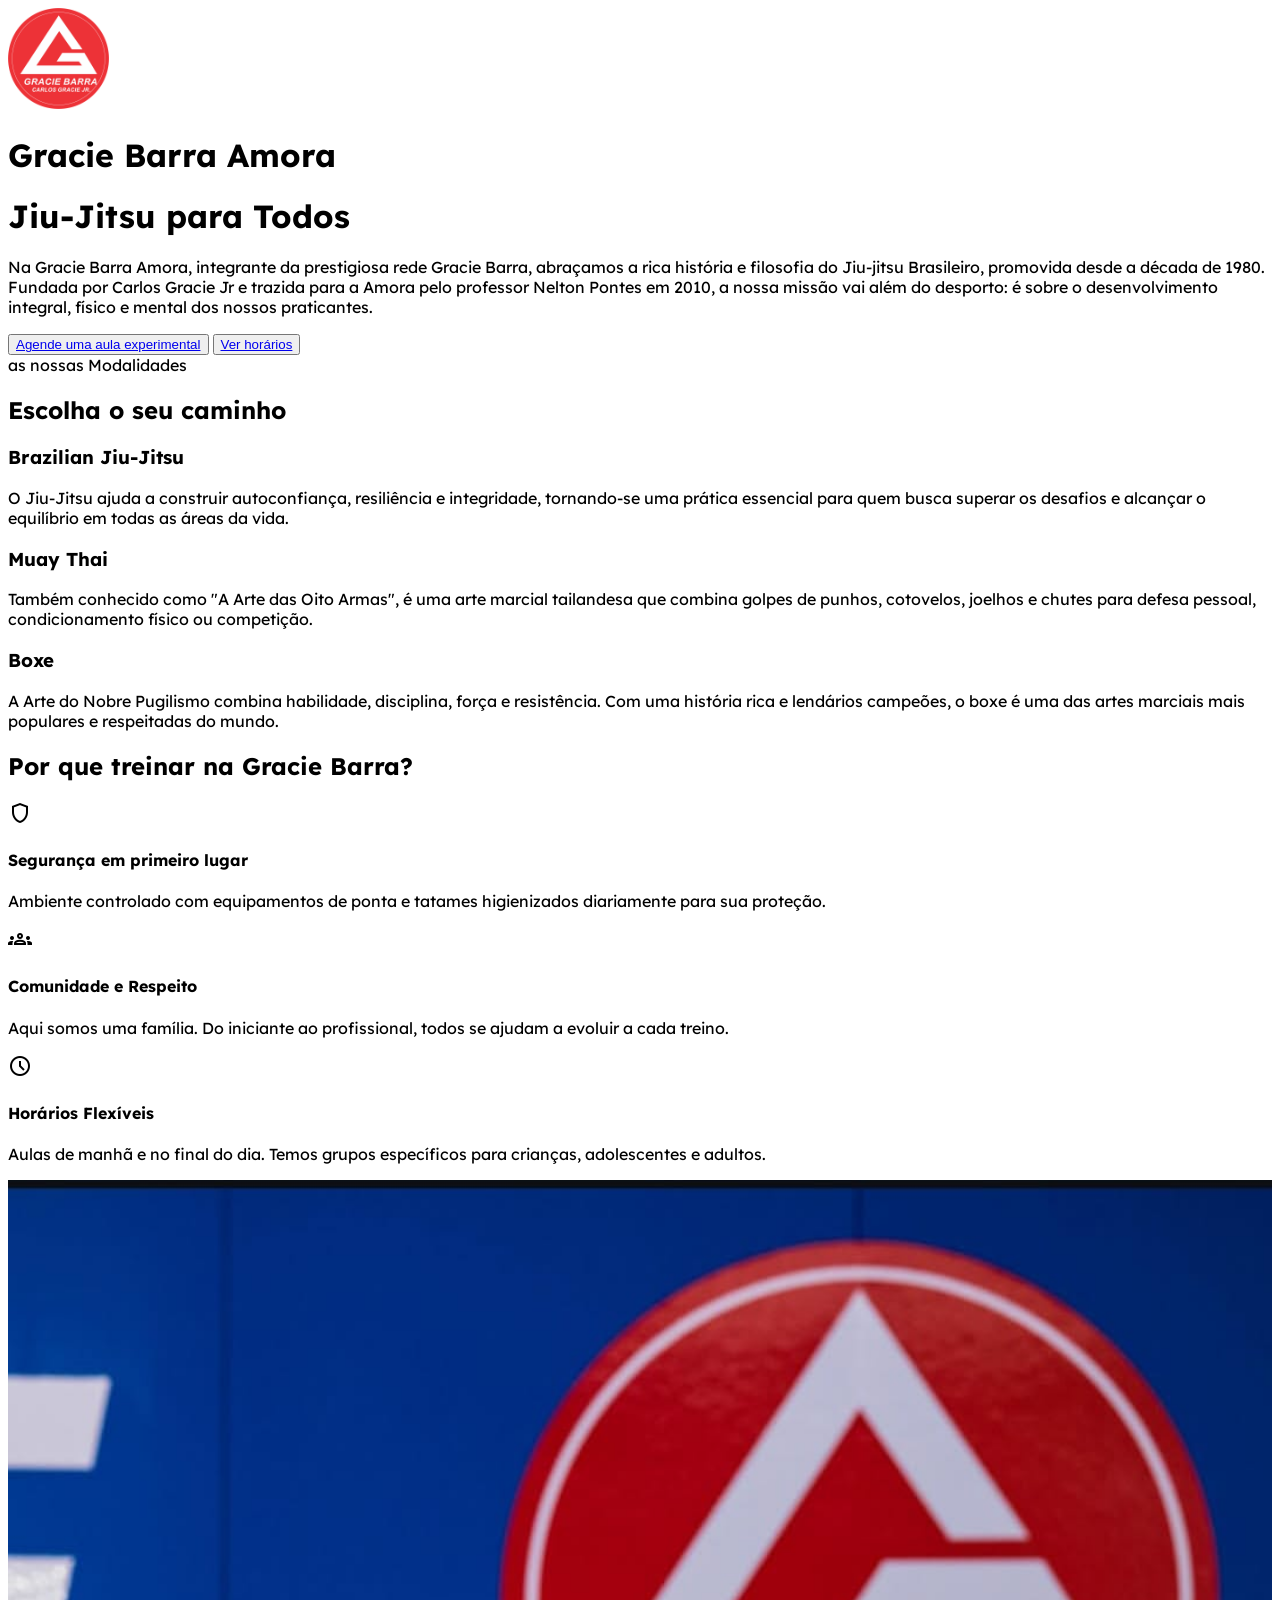
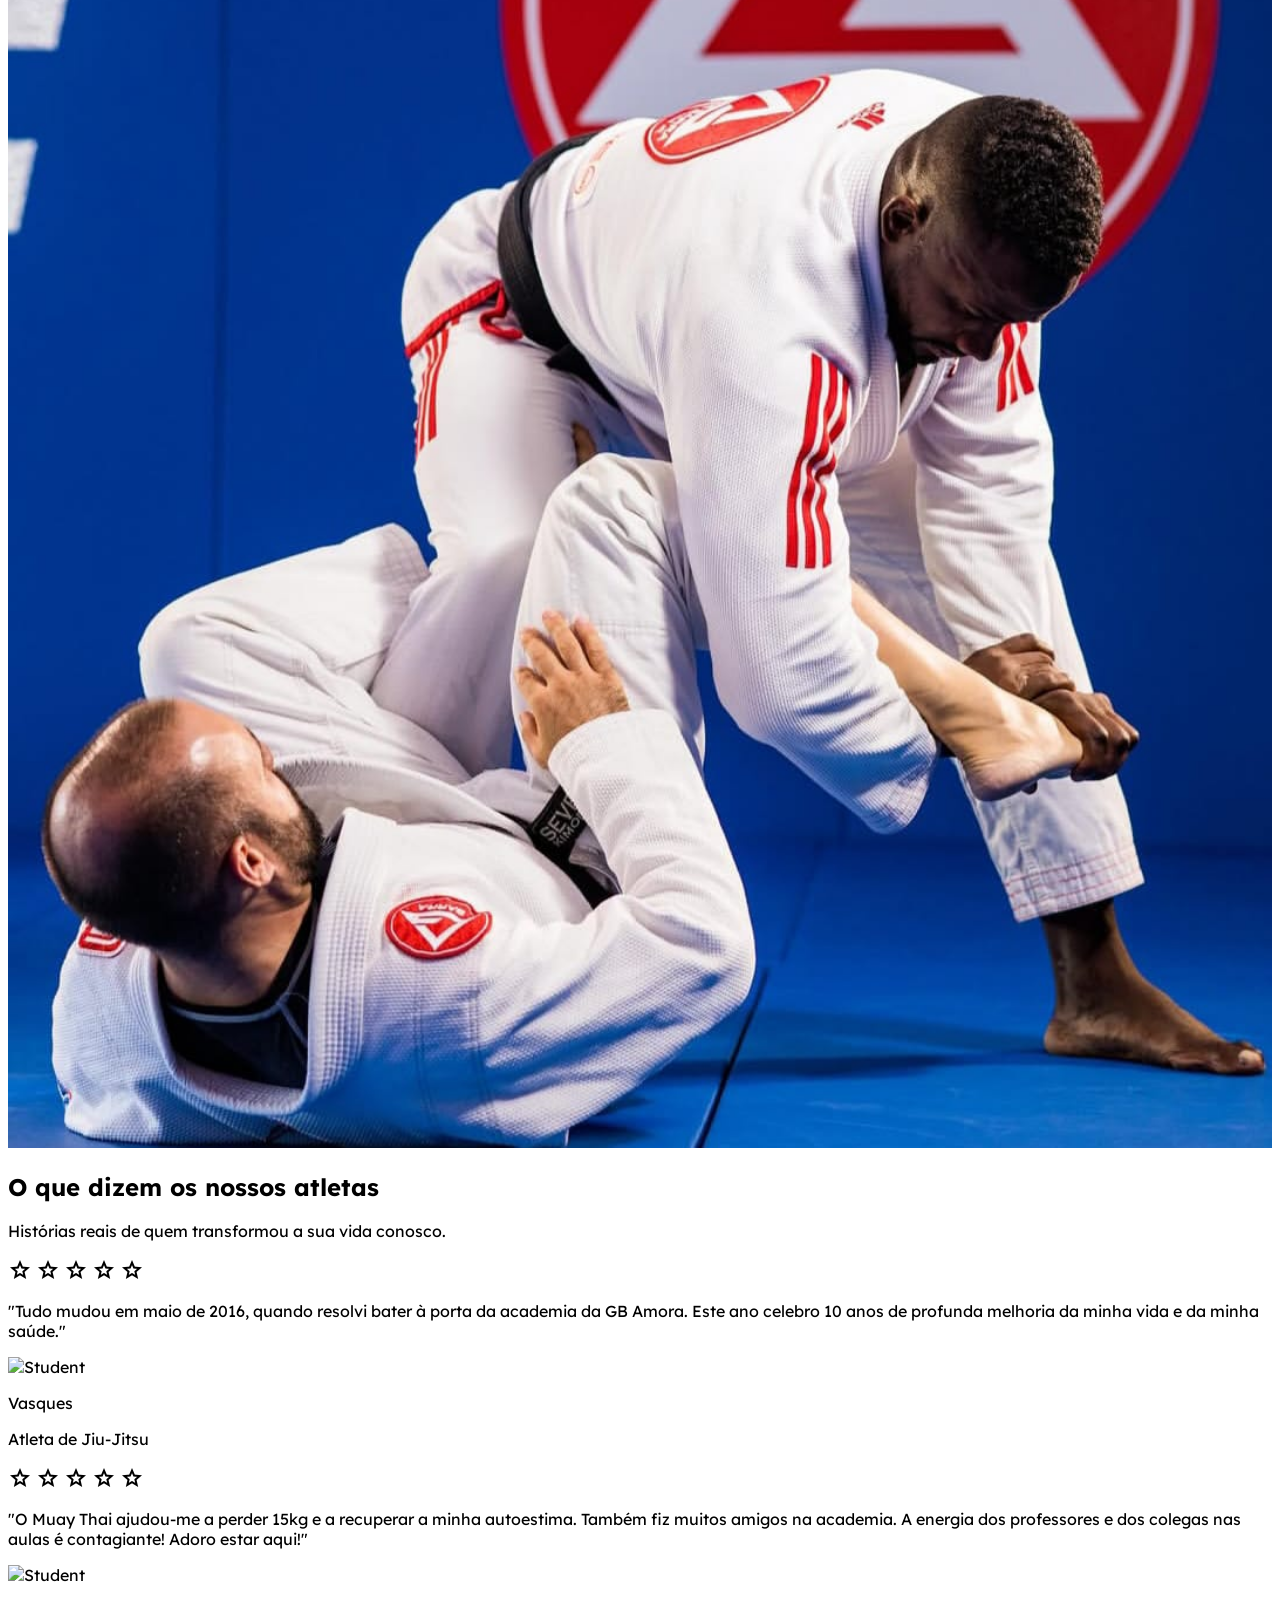
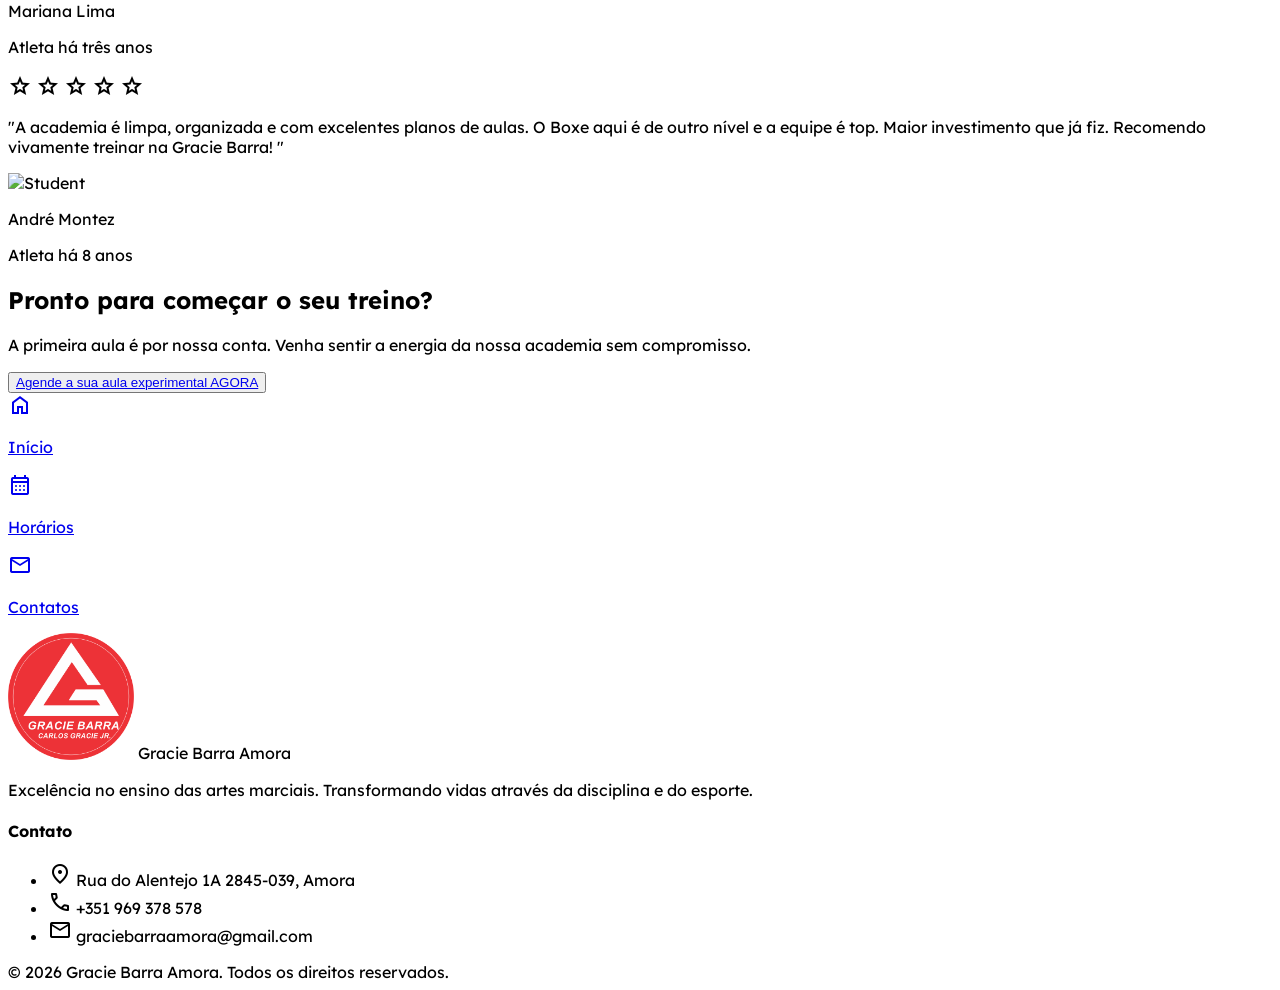
==== index.html @ a2847d0c "Primeiro commit" ====
<!DOCTYPE html>

<html class="dark" lang="pt">
<head> 
    <title>Gracie Barra Amora - Brazilian Jiu-Jitsu </title>
    <meta charset="utf-8">
    <meta name="author" content="Márcia D Costa">
    <meta name="description" content="">
    <meta name="locality" content="Portugal, Europa"> 
    <meta name="viewport" content="width=device-width, initial-scale=1.0"> 
    <script src="https://cdn.tailwindcss.com?plugins=forms,container-queries"></script>
    <link href="https://fonts.googleapis.com/css2?family=Lexend:wght@100..900&amp;display=swap" rel="stylesheet"/>
    <link href="https://fonts.googleapis.com/css2?family=Material+Symbols+Outlined:wght@100..700,0..1&amp;display=swap" rel="stylesheet"/>
    <link href="https://fonts.googleapis.com/css2?family=Material+Symbols+Outlined:wght,FILL@100..700,0..1&amp;display=swap" rel="stylesheet"/>
    
    <script id="tailwind-config">
        tailwind.config = {
            darkMode: "class",
            theme: {
                extend: {
                    colors: {
                        "primary": "#f20d0d",
                        "background-light": "#f8f5f5",
                        "background-dark": "#221010",
                    },
                    fontFamily: {
                        "display": ["Lexend", "sans-serif"]
                    },
                    borderRadius: {
                        "DEFAULT": "0.25rem",
                        "lg": "0.5rem",
                        "xl": "0.75rem",
                        "full": "9999px"
                    },
                },
            },
        }
    </script>
    
    <style>
        body {
            font-family: 'Lexend', sans-serif;
        }
        .material-symbols-outlined {
            font-variation-settings: 'FILL' 0, 'wght' 400, 'GRAD' 0, 'opsz' 24;
        }
    </style>
    <style>
    body {
      min-height: max(884px, 100dvh);
    }
  </style>


</head>


<body class="bg-background-light dark:bg-background-dark text-slate-900 dark:text-slate-100 font-display transition-colors duration-300">

    <!-- Header / Navigation -->
<header class="flex items-center bg-background-light dark:bg-background-dark p-4 border-b border-primary/20 sticky top-0 z-10">

<img  src="imagens/logo.png"  class="logo" alt="logotipo" width="8%"> 

<h1 class="text-lg font-bold leading-tight tracking-tight flex-1 text-center pr-10 uppercase italic">       Gracie Barra Amora </h1>
</header>
    

<!-- header -->
    <header class="relative @container">
        <div class="relative min-h-[600px] flex items-center justify-center overflow-hidden">
            <div class="absolute inset-0 z-0">
                <div class="absolute inset-0 bg-gradient-to-t from-background-dark via-background-dark/60 to-transparent z-10"></div>
                <div class="w-full h-full bg-center bg-cover" data-alt="artes marciais" style='background-image: url("imagens/fundo.jpeg");'></div>
            </div>
            <div class="relative z-20 text-center px-4 max-w-4xl mx-auto">
                <h1 class="text-white text-5xl md:text-7xl font-black leading-tight tracking-tight mb-6">
                    Jiu-Jitsu <span class="text-primary">para Todos</span> 
                </h1>
                <p class="text-slate-200 text-lg md:text-xl mb-10 max-w-2xl mx-auto font-light">
                   Na Gracie Barra Amora, integrante da prestigiosa rede Gracie Barra, abraçamos a rica história e filosofia do Jiu-jitsu Brasileiro, promovida desde a década de 1980. Fundada por Carlos Gracie Jr e trazida para a Amora pelo professor Nelton Pontes em 2010, a nossa missão vai além do desporto: é sobre o desenvolvimento integral, físico e mental dos nossos praticantes.
                </p>
                <div class="flex flex-col sm:flex-row gap-4 justify-center">
                <button class="bg-primary text-white px-8 py-4 rounded-xl font-bold text-lg hover:scale-105 transition-transform shadow-xl shadow-primary/30">
                        
                    <a href="https://wa.me/+351969378578">  Agende uma aula experimental </a>
                    
                   
                </button>
                <button class="bg-white/10 backdrop-blur-md text-white border border-white/20 px-8 py-4 rounded-xl font-bold text-lg hover:bg-white/20 transition-all">
                        <a href="horario.html"> Ver horários </a>
                </button>
            </div>
        </div>
    </div>
</header>
<!-- Modalidades -->
<section class="py-20 px-4 max-w-7xl mx-auto" id="modalidades">
<div class="flex flex-col items-center mb-16 text-center">
<span class="text-primary font-bold tracking-widest uppercase text-sm mb-2"> as nossas Modalidades</span>
<h2 class="text-3xl md:text-5xl font-black mb-4">Escolha o seu caminho</h2>
<div class="h-1.5 w-24 bg-primary rounded-full"></div>
</div>
<div class="grid grid-cols-1 md:grid-cols-3 gap-8">
<!-- BJJ -->
<div class="group relative bg-background-light dark:bg-background-dark border border-primary/10 rounded-2xl overflow-hidden hover:border-primary/40 transition-all shadow-xl">
<div class="h-64 overflow-hidden">
<div class="w-full h-full bg-center bg-cover group-hover:scale-110 transition-transform duration-500" data-alt="dois atletas praticando jj" style='background-image: url("https://lh3.googleusercontent.com/aida-public/[base64]");'></div>
</div>
<div class="p-6">
<h3 class="text-2xl font-bold mb-3">Brazilian Jiu-Jitsu</h3>
<p class="text-slate-600 dark:text-slate-400 mb-6 leading-relaxed">
                        O Jiu-Jitsu ajuda a construir autoconfiança, resiliência e integridade, tornando-se uma prática essencial para quem busca superar os desafios e alcançar o equilíbrio em todas as áreas da vida.
                    </p>

</div>
</div>
<!-- Muay Thai -->
<div class="group relative bg-background-light dark:bg-background-dark border border-primary/10 rounded-2xl overflow-hidden hover:border-primary/40 transition-all shadow-xl">
<div class="h-64 overflow-hidden">
<div class="w-full h-full bg-center bg-cover group-hover:scale-110 transition-transform duration-500" data-alt="Muay Thai training with kick pads and boxing gloves" style='background-image: url("https://lh3.googleusercontent.com/aida-public/[base64]");'></div>
</div>
<div class="p-6">
<h3 class="text-2xl font-bold mb-3">Muay Thai</h3>
<p class="text-slate-600 dark:text-slate-400 mb-6 leading-relaxed">
                  Também conhecido como "A Arte das Oito Armas", é uma arte marcial tailandesa que combina golpes de punhos, cotovelos, joelhos e chutes para defesa pessoal, condicionamento físico ou competição.    
                    </p>

</div>
</div>
<!-- Boxe -->
<div class="group relative bg-background-light dark:bg-background-dark border border-primary/10 rounded-2xl overflow-hidden hover:border-primary/40 transition-all shadow-xl">
<div class="h-64 overflow-hidden">
<div class="w-full h-full bg-center bg-cover group-hover:scale-110 transition-transform duration-500" data-alt="Professional boxer hitting a heavy bag in a gym" style='background-image: url("https://lh3.googleusercontent.com/aida-public/[base64]");'></div>
</div>
<div class="p-6">
<h3 class="text-2xl font-bold mb-3">Boxe</h3>
<p class="text-slate-600 dark:text-slate-400 mb-6 leading-relaxed">
                        A Arte do Nobre Pugilismo combina habilidade, disciplina, força e resistência. Com uma história rica e lendários campeões, o boxe é uma das artes marciais mais populares e respeitadas do mundo. 
                    </p>

</div>
</div>
</div>
</section>
<!-- Benefícios Section -->
    <section class="bg-primary/5 py-20" id="beneficios">
        <div class="max-w-7xl mx-auto px-4">
            <div class="grid grid-cols-1 lg:grid-cols-2 gap-16 items-center">
                <div>
                    <h2 class="text-3xl md:text-5xl font-black mb-8 leading-tight">Por que treinar na <span class="text-primary">Gracie Barra?</span></h2>
                    <div class="space-y-8">
                        <div class="flex gap-4">
                            <div class="bg-primary rounded-lg p-3 h-fit flex items-center justify-center text-white shadow-lg shadow-primary/20">
                                <span class="material-symbols-outlined">shield</span>
                            </div>
                        <div>
                            <h4 class="text-xl font-bold mb-2">Segurança em primeiro lugar</h4>
                            <p class="text-slate-600 dark:text-slate-400">Ambiente controlado com equipamentos de ponta e tatames higienizados diariamente para sua proteção.</p>
                        </div>
                    </div>
                    <div class="flex gap-4">
                    <div class="bg-primary rounded-lg p-3 h-fit flex items-center justify-center text-white shadow-lg shadow-primary/20">
                    <span class="material-symbols-outlined">groups</span>
                </div>
            <div>
                <h4 class="text-xl font-bold mb-2">Comunidade e Respeito</h4>
                <p class="text-slate-600 dark:text-slate-400">Aqui somos uma família. Do iniciante ao profissional, todos se ajudam a evoluir a cada treino.</p>
            </div>
        </div>
        <div class="flex gap-4">
            <div class="bg-primary rounded-lg p-3 h-fit flex items-center justify-center text-white shadow-lg shadow-primary/20">
            <span class="material-symbols-outlined">schedule</span>
        </div>
        <div>
            <h4 class="text-xl font-bold mb-2">Horários Flexíveis</h4>
            <p class="text-slate-600 dark:text-slate-400">Aulas de manhã e no final do dia. Temos grupos específicos para crianças, adolescentes e adultos. </p>
        </div>
    </div>
</div>
</div>
<div class="relative">
<div class="absolute -inset-4 bg-primary/20 rounded-2xl blur-2xl -z-10"></div>
<img alt="Coach training a student" class="rounded-2xl shadow-2xl border-4 border-white/10" data-alt="Martial arts coach instructing a female student in kickboxing technique" src="imagens/sensei.jpeg" width="100%" />
</div>
</div>
</div>
</section>
<!-- Testimonials -->
<section class="py-20 px-4 max-w-7xl mx-auto" id="depoimentos">
<div class="text-center mb-16">
<h2 class="text-3xl md:text-4xl font-black mb-4">O que dizem os nossos atletas</h2>
<p class="text-slate-600 dark:text-slate-400">Histórias reais de quem transformou a sua vida conosco.</p>
</div>
<div class="grid grid-cols-1 md:grid-cols-3 gap-8">
<div class="bg-background-light dark:bg-primary/10 p-8 rounded-2xl border border-primary/5">
<div class="flex text-primary mb-4">
<span class="material-symbols-outlined">star</span>
<span class="material-symbols-outlined">star</span>
<span class="material-symbols-outlined">star</span>
<span class="material-symbols-outlined">star</span>
<span class="material-symbols-outlined">star</span>
</div>
<p class="italic text-lg mb-6">"Tudo mudou em maio de 2016, quando resolvi bater à porta da academia da GB Amora. Este ano celebro 10 anos de profunda melhoria da minha vida e da minha saúde."</p>
<div class="flex items-center gap-4">
<div class="w-12 h-12 rounded-full bg-primary/20 overflow-hidden">
<img alt="Student" data-alt="Portrait of a male gym member smiling" src="https://lh3.googleusercontent.com/aida-public/[base64]"/>
</div>
<div>
<p class="font-bold"> Vasques</p>
<p class="text-sm text-primary">Atleta de Jiu-Jitsu </p>
</div>
</div>
</div>
<div class="bg-background-light dark:bg-primary/10 p-8 rounded-2xl border border-primary/5">
<div class="flex text-primary mb-4">
<span class="material-symbols-outlined">star</span>
<span class="material-symbols-outlined">star</span>
<span class="material-symbols-outlined">star</span>
<span class="material-symbols-outlined">star</span>
<span class="material-symbols-outlined">star</span>
</div>
<p class="italic text-lg mb-6">"O Muay Thai ajudou-me a perder 15kg e a recuperar a minha autoestima. Também fiz muitos amigos na academia. A energia dos professores e dos colegas nas aulas é contagiante! Adoro estar aqui!"</p>
<div class="flex items-center gap-4">
<div class="w-12 h-12 rounded-full bg-primary/20 overflow-hidden">
<img alt="Student" data-alt="Portrait of a female athlete after training" src="https://lh3.googleusercontent.com/aida-public/[base64]"/>
</div>
<div>
<p class="font-bold">Mariana Lima</p>
<p class="text-sm text-primary">Atleta há três anos </p>
</div>
</div>
</div>
<div class="bg-background-light dark:bg-primary/10 p-8 rounded-2xl border border-primary/5">
<div class="flex text-primary mb-4">
<span class="material-symbols-outlined">star</span>
<span class="material-symbols-outlined">star</span>
<span class="material-symbols-outlined">star</span>
<span class="material-symbols-outlined">star</span>
<span class="material-symbols-outlined">star</span>
</div>
<p class="italic text-lg mb-6">"A academia é limpa, organizada e com excelentes planos de aulas.  O Boxe aqui é de outro nível e a equipe é top. Maior investimento que já fiz. Recomendo vivamente treinar na Gracie Barra! "</p>
<div class="flex items-center gap-4">
<div class="w-12 h-12 rounded-full bg-primary/20 overflow-hidden">
<img alt="Student" data-alt="Portrait of a middle-aged man in boxing gear" src="https://lh3.googleusercontent.com/aida-public/[base64]"/>
</div>
<div>
<p class="font-bold"> André Montez</p>
<p class="text-sm text-primary">Atleta há 8 anos</p>
</div>
</div>
</div>
</div>
</section>
<!-- Final CTA -->
<section class="py-20 bg-primary text-white text-center">
<div class="max-w-4xl mx-auto px-4">
<h2 class="text-4xl md:text-5xl font-black mb-6">Pronto para começar o seu treino?</h2>
<p class="text-xl mb-10 text-white/90">A primeira aula é por nossa conta. Venha sentir a energia da nossa academia sem compromisso.</p>
<button class="bg-white text-primary px-10 py-5 rounded-2xl font-black text-xl hover:scale-105 transition-transform shadow-2xl">
                <a href="https://wa.me/+351926854285"> Agende a sua aula experimental AGORA </a>  
            </button>
</div>
</section>



<!-- Bottom Navigation Bar -->
<nav class="fixed bottom-0 w-full bg-background-light dark:bg-background-dark border-t border-primary/20 px-4 pb-4 pt-2 z-20">
<div class="flex gap-2 max-w-lg mx-auto">

    <a class="flex flex-1 flex-col items-center justify-center gap-1 text-primary" href="index.html">
<span class="material-symbols-outlined">home</span>
<p class="text-[10px] font-medium uppercase tracking-tighter font-bold">Início</p>
</a>


<a class="flex flex-1 flex-col items-center justify-center gap-1 text-slate-500 dark:text-slate-400" href="horario.html">
<span class="material-symbols-outlined">calendar_month</span>
<p class="text-[10px] font-medium uppercase tracking-tighter">Horários</p>
</a>


<a class="flex flex-1 flex-col items-center justify-center gap-1 text-slate-500 dark:text-slate-400" href="contatos.html">
<span class="material-symbols-outlined">mail</span>
<p class="text-[10px] font-medium uppercase tracking-tighter">Contatos</p>
</a>

</div>
</nav>


<!-- Footer -->
<footer class="bg-background-dark py-16 px-4 border-t border-primary/10">
<div class="max-w-7xl mx-auto grid grid-cols-1 md:grid-cols-4 gap-12">
<div class="col-span-1 md:col-span-1">
<div class="flex items-center gap-2 mb-6">


<img src="imagens/logo.png"  class="logo" alt="logotipo" width="10%"> 
<span class="font-bold text-xl text-white tracking-tight">Gracie Barra <span class="text-primary">Amora</span></span>
</div>
<p class="text-slate-400 mb-6">Excelência no ensino das artes marciais. Transformando vidas através da disciplina e do esporte.</p>

</div>

<div>
<h4 class="text-white font-bold mb-6 text-lg">Contato</h4>
<ul class="space-y-4 text-slate-400">
<li class="flex items-start gap-3">
<span class="material-symbols-outlined text-primary">location_on</span>
<span>Rua do Alentejo 1A 2845-039, Amora</span>
</li>
<li class="flex items-center gap-3">
<span class="material-symbols-outlined text-primary">phone</span>
<span> +351 969 378 578  </span>
</li>
<li class="flex items-center gap-3">
<span class="material-symbols-outlined text-primary">mail</span>
<span> graciebarraamora@gmail.com</span>
</li>
</ul>
</div>

</div>
<div class="max-w-7xl mx-auto mt-16 pt-8 border-t border-white/5 text-center text-slate-500 text-sm">
            © 2026 Gracie Barra Amora. Todos os direitos reservados.
        </div>
</footer>

</body>
</html>
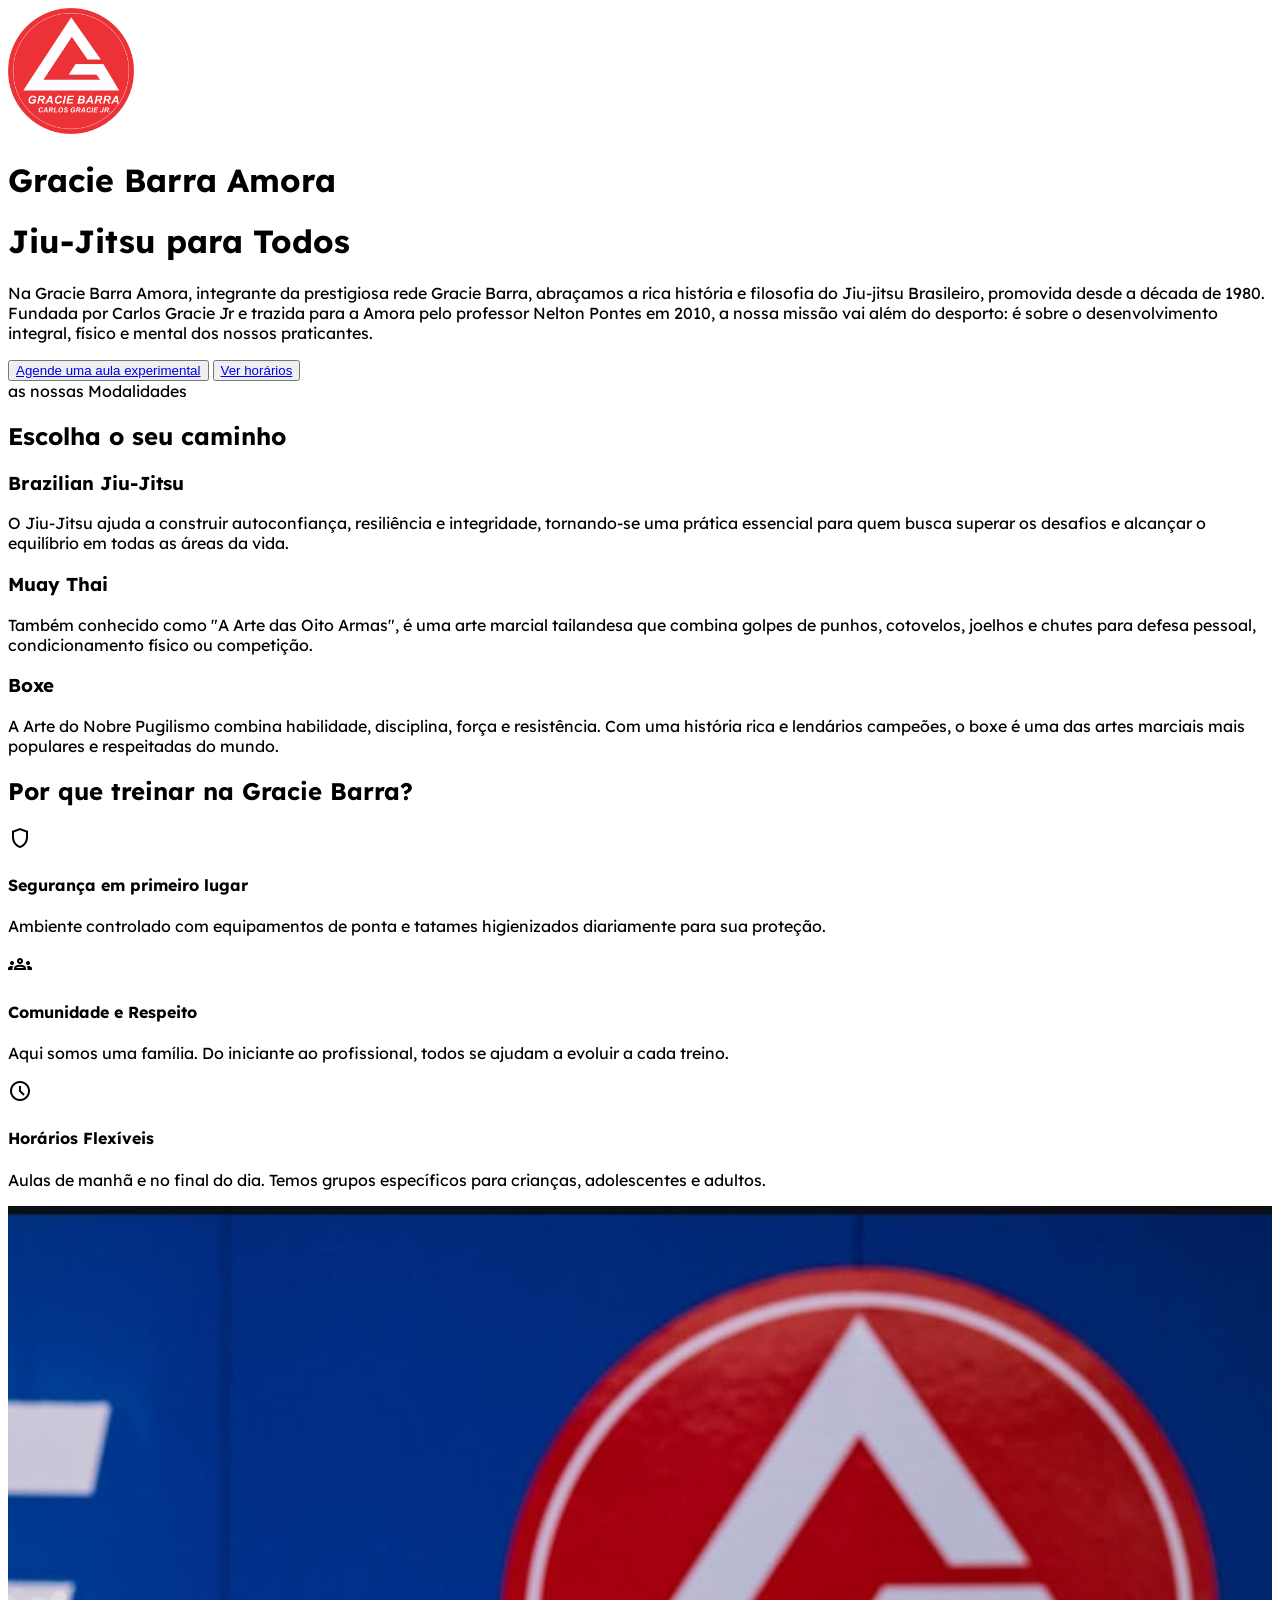
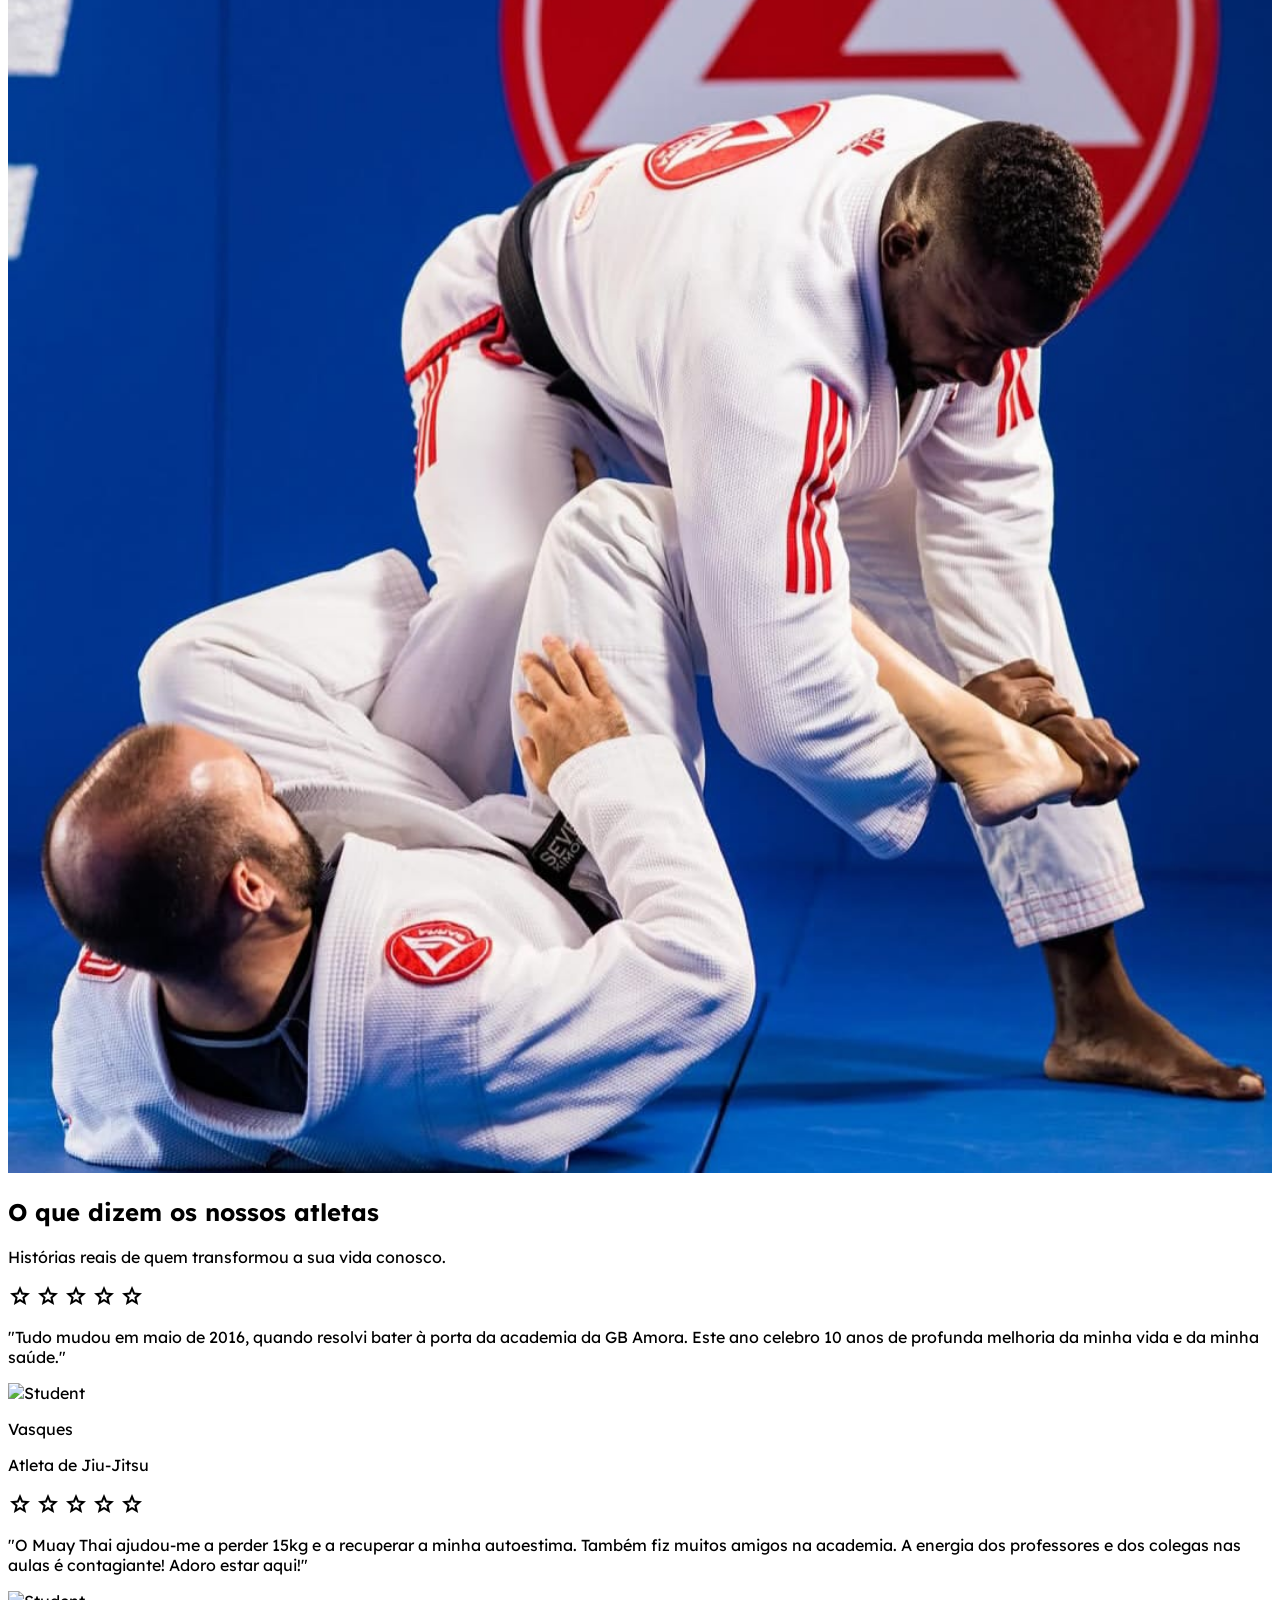
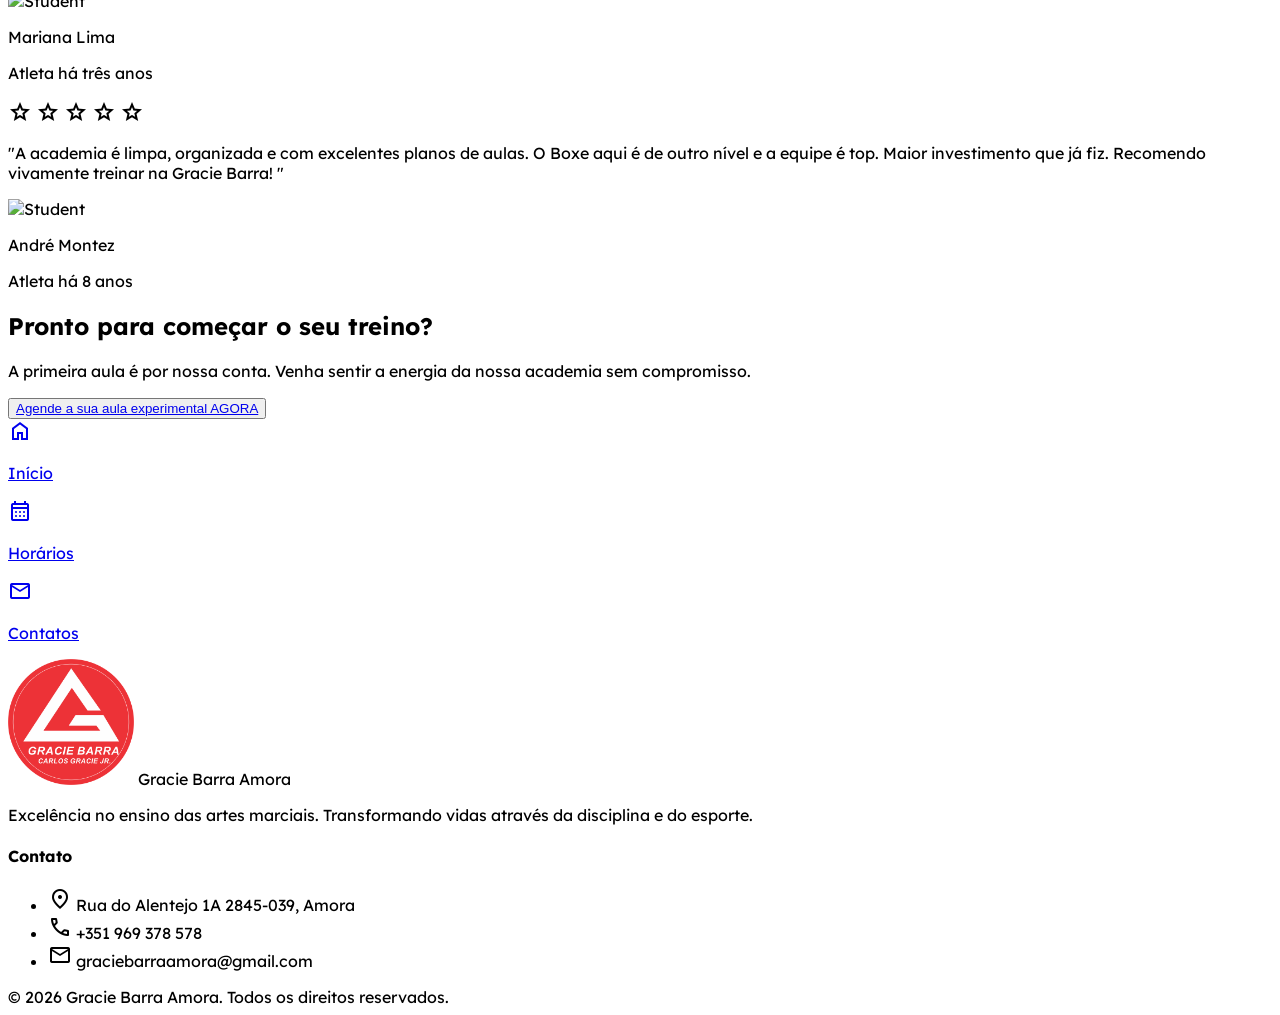
==== commit 2a8a45ce: "Increase logo width from 8% to 10%" ====
--- a/index.html
+++ b/index.html
@@ -60,7 +60,7 @@
     <!-- Header / Navigation -->
 <header class="flex items-center bg-background-light dark:bg-background-dark p-4 border-b border-primary/20 sticky top-0 z-10">
 
-<img  src="imagens/logo.png"  class="logo" alt="logotipo" width="8%"> 
+<img  src="imagens/logo.png"  class="logo" alt="logotipo" width="10%"> 
 
 <h1 class="text-lg font-bold leading-tight tracking-tight flex-1 text-center pr-10 uppercase italic">       Gracie Barra Amora </h1>
 </header>
@@ -329,4 +329,4 @@
 </footer>
 
 </body>
-</html>+</html>
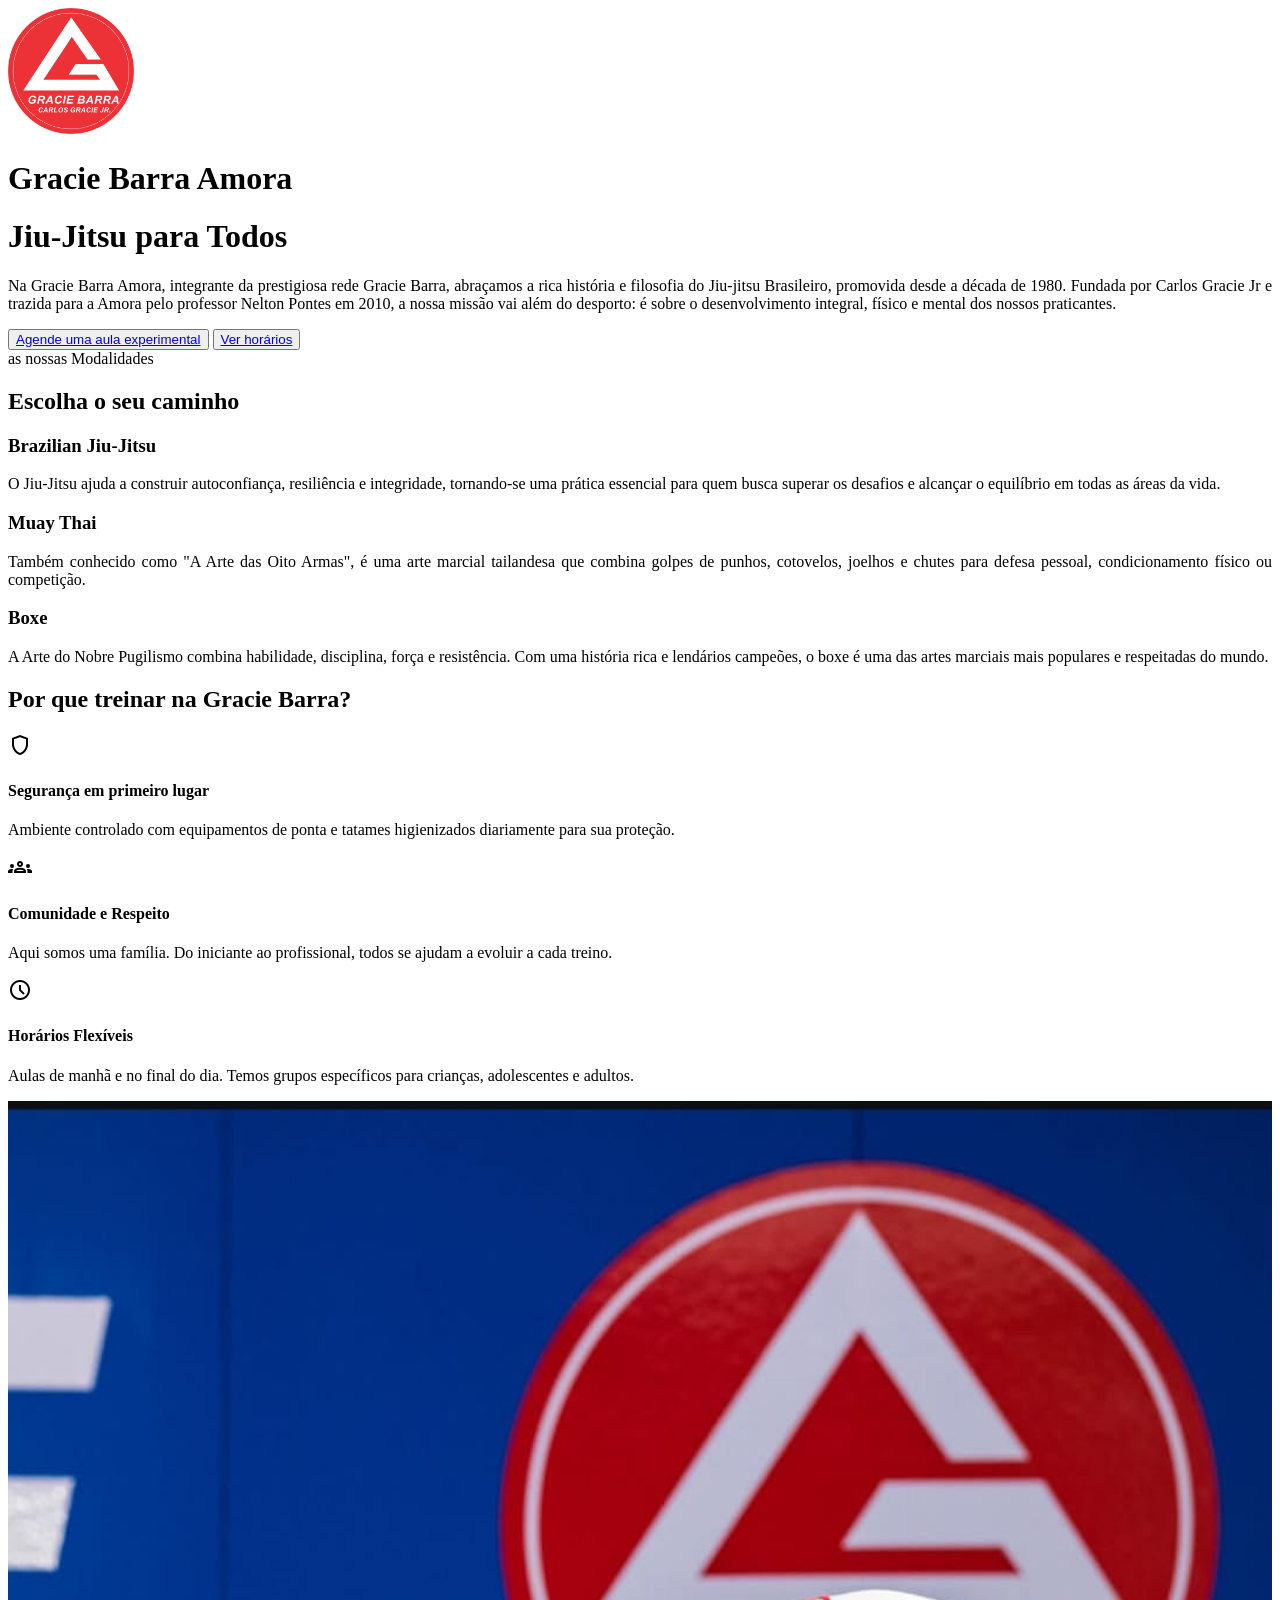
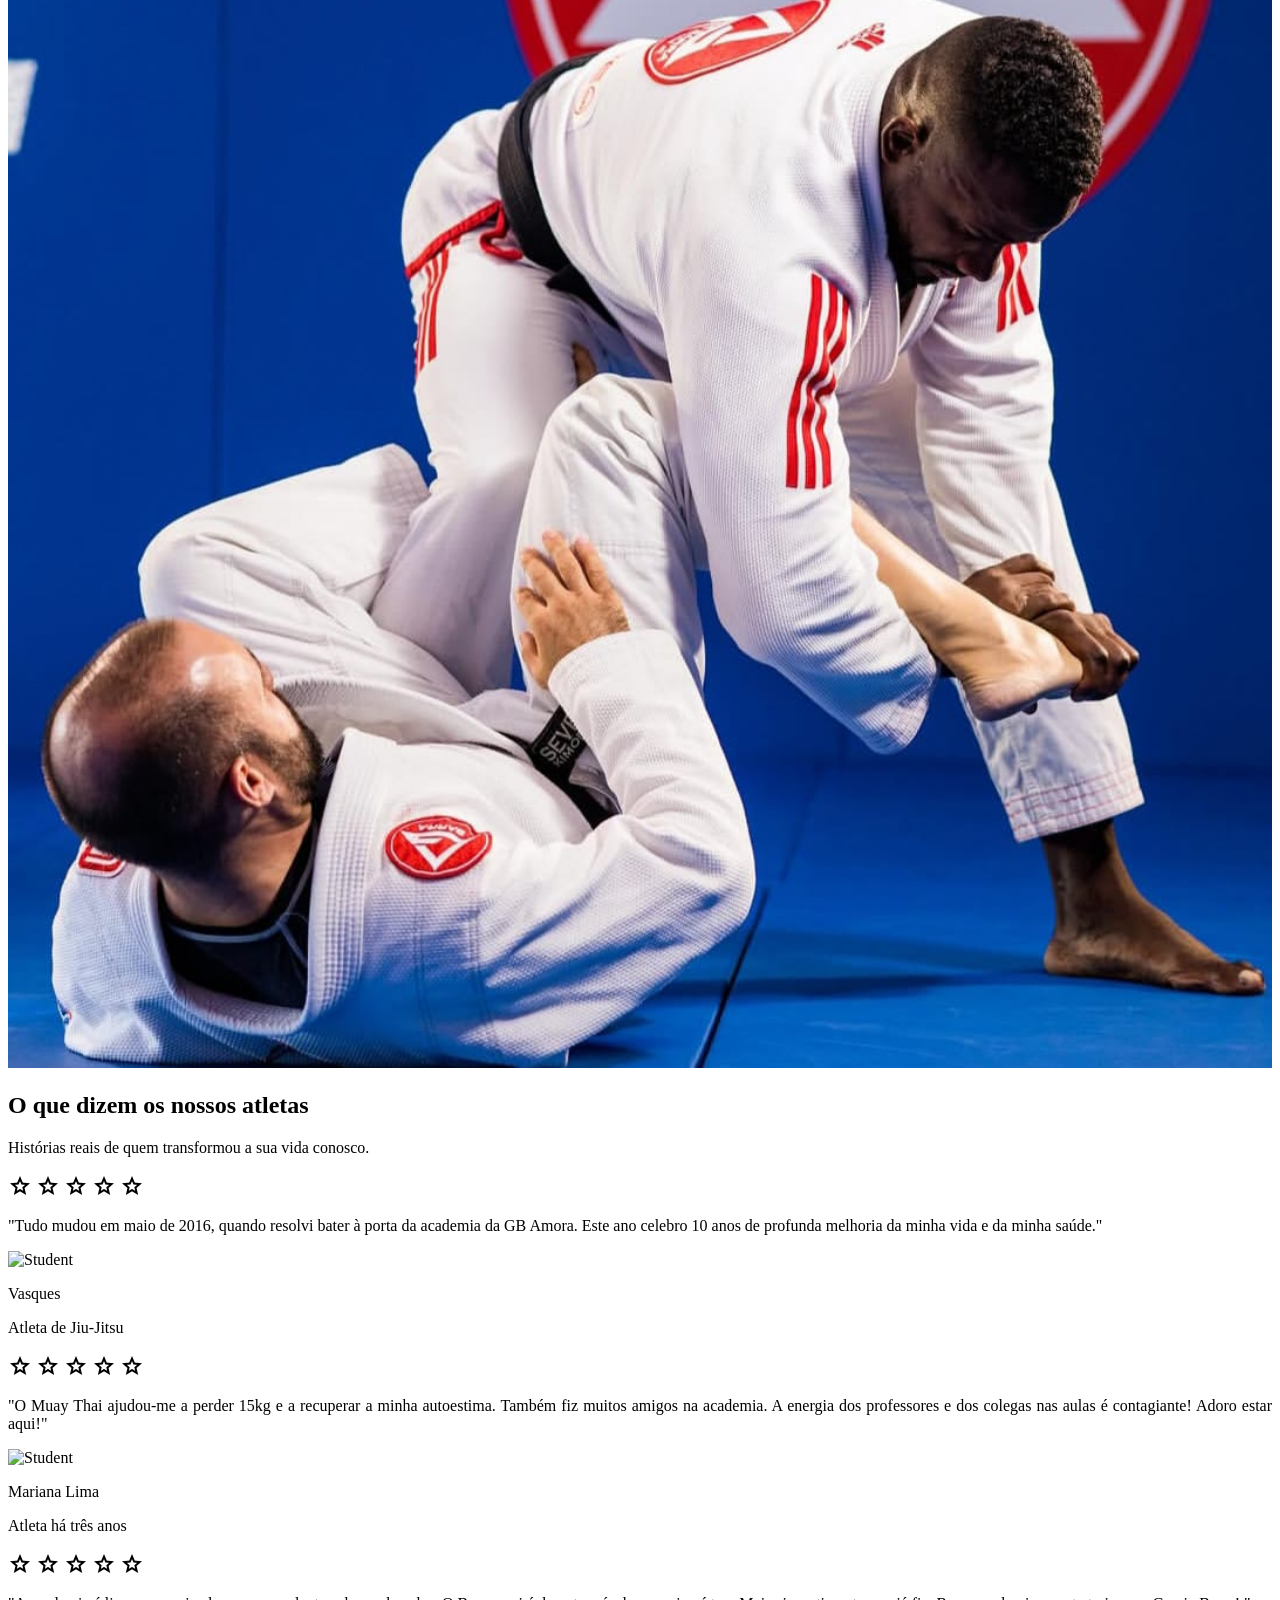
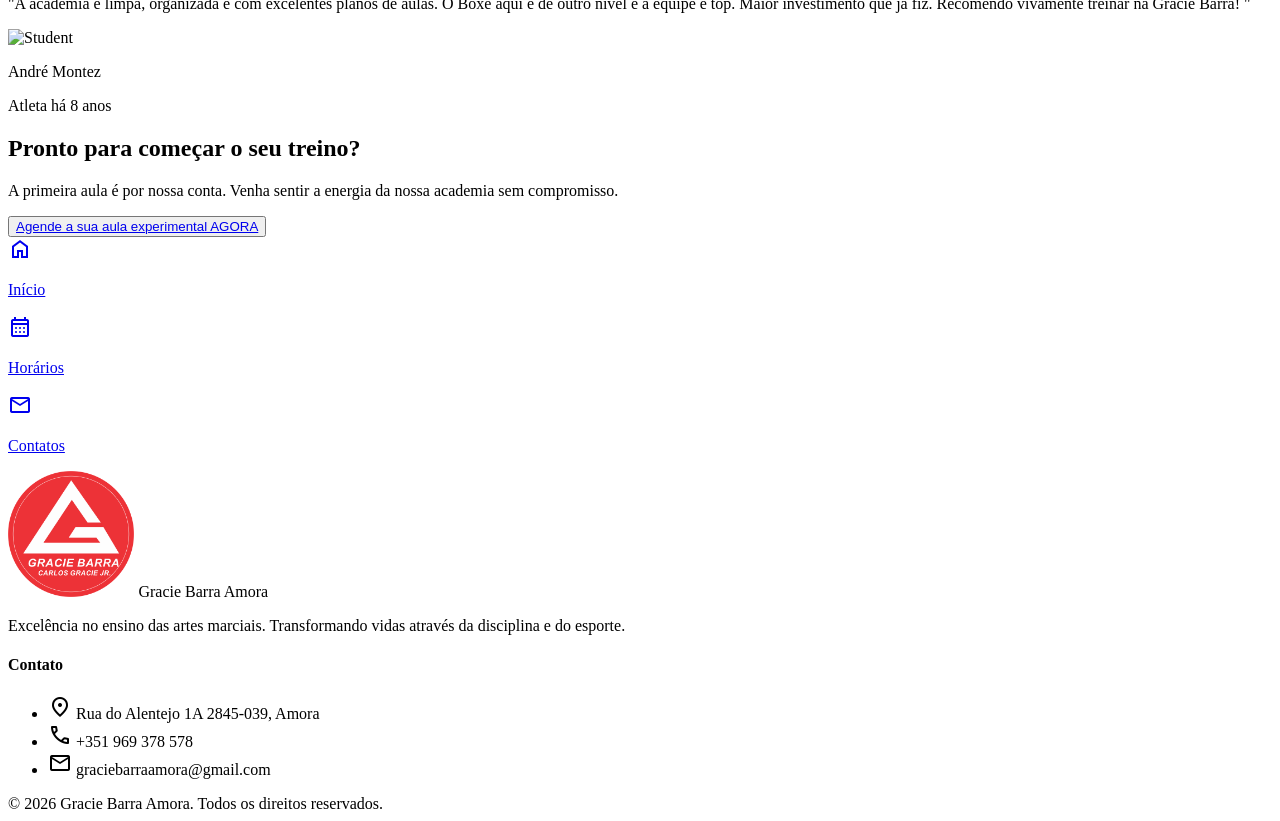
==== commit 1ccb411f: "Update index.html" ====
--- a/index.html
+++ b/index.html
@@ -19,7 +19,7 @@
             theme: {
                 extend: {
                     colors: {
-                        "primary": "#f20d0d",
+                        "primary": "#eb6a50",
                         "background-light": "#f8f5f5",
                         "background-dark": "#221010",
                     },
@@ -36,6 +36,11 @@
             },
         }
     </script>
+
+    <style>
+        p {
+            text-align:justify;
+        }
     
     <style>
         body {
@@ -75,7 +80,7 @@
             </div>
             <div class="relative z-20 text-center px-4 max-w-4xl mx-auto">
                 <h1 class="text-white text-5xl md:text-7xl font-black leading-tight tracking-tight mb-6">
-                    Jiu-Jitsu <span class="text-primary">para Todos</span> 
+                    <span class="text-primary"> Jiu-Jitsu  para Todos</span> 
                 </h1>
                 <p class="text-slate-200 text-lg md:text-xl mb-10 max-w-2xl mx-auto font-light">
                    Na Gracie Barra Amora, integrante da prestigiosa rede Gracie Barra, abraçamos a rica história e filosofia do Jiu-jitsu Brasileiro, promovida desde a década de 1980. Fundada por Carlos Gracie Jr e trazida para a Amora pelo professor Nelton Pontes em 2010, a nossa missão vai além do desporto: é sobre o desenvolvimento integral, físico e mental dos nossos praticantes.
